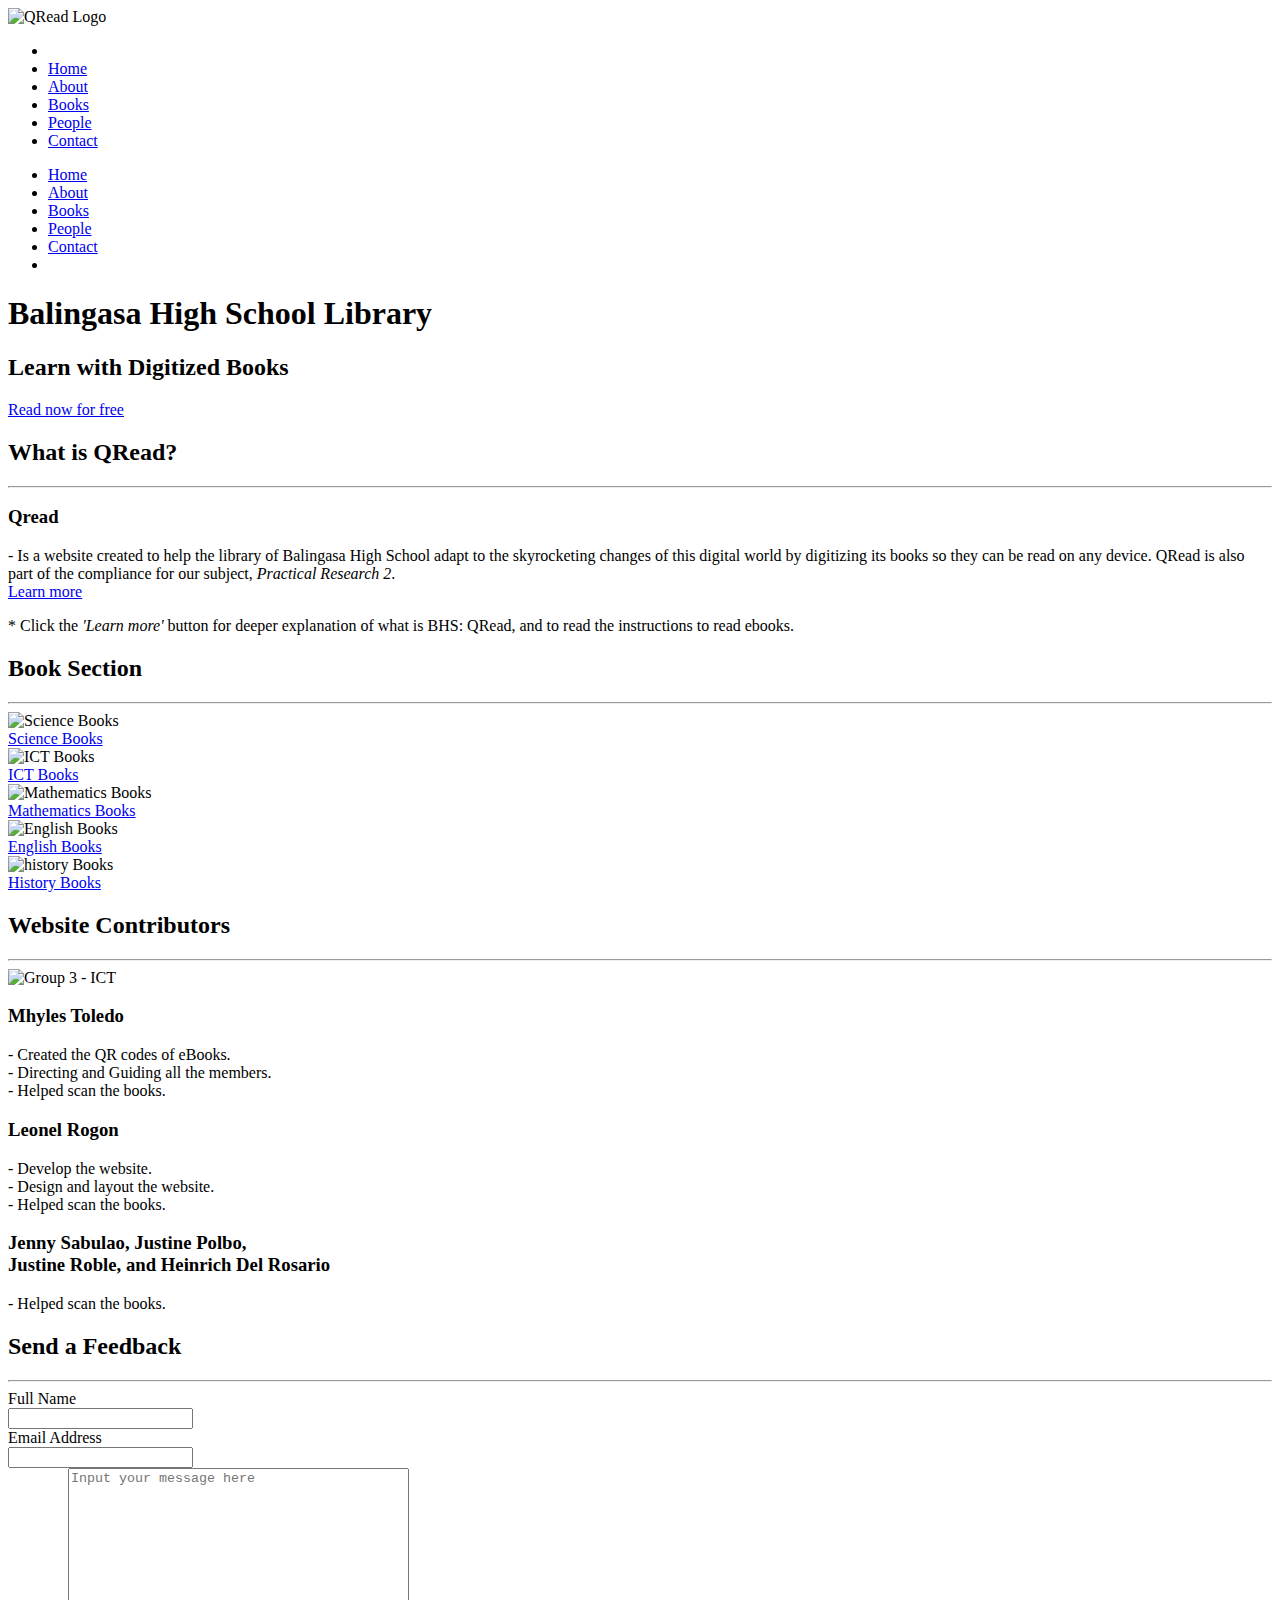
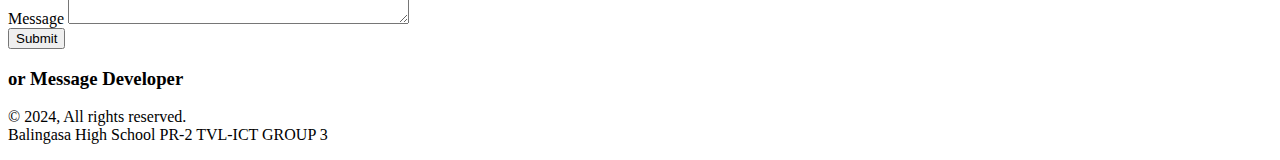
==== index.html @ be1512af "Add files via upload" ====
<!DOCTYPE html>
<html lang="en">
  <head>
    <meta charset="UTF-8" />
    <meta name="viewport" content="width=device-width, initial-scale=1.0" />
    <title>QRead | Balingasa High School Library</title>
    <link rel="stylesheet" href="/qread/main.css" />
    <link rel="icon" href="/qread/pictures/qread-logo.png" />
    <link
      rel="stylesheet"
      href="https://unpkg.com/remixicon/fonts/remixicon.css"
    />
  </head>
  <body>
    <header>
      <nav>
        <img src="/qread/pictures/qread-logo.png" alt="QRead Logo" />

        <ul class="sidebar">
          <div class="ekis">
            <li onclick="hideSidebar()"><i class="ri-close-line"></i></li>
          </div>
          <li onclick="hideSidebar()"><a href="/qread/index.html">Home</a></li>
          <li onclick="hideSidebar()">
            <a href="/qread/about.html">About</a>
          </li>
          <li onclick="hideSidebar()"><a href="/qread/books.html">Books</a></li>
          <li onclick="hideSidebar()">
            <a href="/qread/index.html#people--section">People</a>
          </li>
          <li onclick="hideSidebar()">
            <a href="/qread/index.html#contact--section">Contact</a>
          </li>
        </ul>
        <ul>
          <li class="hideonmobile"><a href="/qread/index.html">Home</a></li>
          <li class="hideonmobile">
            <a href="/qread/about.html">About</a>
          </li>
          <li class="hideonmobile"><a href="/qread/books.html">Books</a></li>
          <li class="hideonmobile">
            <a href="/qread/index.html#people--section">People</a>
          </li>
          <li class="hideonmobile">
            <a href="/qread/index.html#contact--section">Contact</a>
          </li>
          <li class="menu-button" onclick="showSidebar()">
            <a><i class="ri-menu-line"></i></a>
          </li>
        </ul>
      </nav>

      <script>
        function showSidebar() {
          const sidebar = document.querySelector(".sidebar");
          sidebar.style.display = "flex";
        }
        function hideSidebar() {
          const sidebar = document.querySelector(".sidebar");
          sidebar.style.display = "none";
        }
      </script>
    </header>

    <main>
      <section class="hero-section">
        <div class="hero-content">
          <h1>Balingasa High School Library</h1>
          <h2>Learn with Digitized Books</h2>
          <a href="#books--section">Read now for free</a>
        </div>
      </section>

      <section id="about">
        <h2>What is QRead?</h2>
        <hr />
        <div class="container">
          <h3>Qread</h3>
          <div class="about--content">
            - Is a website created to help the
            <span>library of Balingasa High School</span> adapt to the
            skyrocketing changes of this digital world by digitizing its books
            so they can be read on any device. QRead is also
            <span>part of the compliance</span> for our subject,
            <em>Practical Research 2</em>.
          </div>
          <a href="/qread/about.html">Learn more</a>
        </div>
        <p>
          * Click the <em>'Learn more'</em> button for deeper explanation of
          what is BHS: QRead, and to read the instructions to read ebooks.
        </p>
      </section>

      <section id="books--section" class="books--section">
        <h2>Book Section</h2>
        <hr />
        <div class="books--wrapper">
          <div class="books">
            <div class="book--image">
              <img
                src="/qread/pictures/science--book.jpg"
                alt="Science Books"
              />
            </div>
            <a href="/qread/books.html#science-books-section">Science Books</a>
          </div>
          <div class="books">
            <div class="book--image">
              <img src="/qread/pictures/ict--book.jpg" alt="ICT Books" />
            </div>
            <a href="/qread/books.html#ict-books-section">ICT Books</a>
          </div>
          <div class="books">
            <div class="book--image">
              <img
                src="/qread/pictures/math--book.jpg"
                alt="Mathematics Books"
              />
            </div>
            <a href="/qread/books.html#math-books-section">Mathematics Books</a>
          </div>
        </div>
        <div class="books--wrapper1">
          <div class="books">
            <div class="book--image">
              <img
                src="/qread/pictures/english--book.png"
                alt="English Books"
              />
            </div>
            <a href="/qread/books.html#english-books-section">English Books</a>
          </div>
          <div class="books">
            <div class="book--image">
              <img
                src="/qread/pictures/history--book.jpg"
                alt="history Books"
              />
            </div>
            <a href="/qread/books.html#history-books-section">History Books</a>
          </div>
        </div>
      </section>

      <section id="people--section" class="people--section">
        <h2>Website Contributors</h2>
        <hr />
        <div class="people--wrapper">
          <div class="people--image">
            <img src="/qread/pictures/ict--book.jpg" alt="Group 3 - ICT" />
          </div>
          <div class="people--details">
            <h3>Mhyles Toledo</h3>
            <p>
              - Created the QR codes of eBooks. <br />- Directing and Guiding
              all the members. <br />- Helped scan the books.
            </p>
            <h3>Leonel Rogon</h3>
            <p>
              - Develop the website. <br />- Design and layout the website.
              <br />- Helped scan the books.
            </p>

            <h3>
              Jenny Sabulao, Justine Polbo, <br />Justine Roble, and Heinrich
              Del Rosario
            </h3>
            <p>- Helped scan the books.</p>
          </div>
        </div>
      </section>

      <!-- --------------------------------------------------------------------------------------------------------------------------------------------- -->

      <footer id="contact--section">
        <h2 class="allh2">Send a Feedback</h2>
        <hr class="allhr" />
        <form action="https://api.web3forms.com/submit" method="POST">
          <input
            type="hidden"
            name="access_key"
            value="8b16ce22-1f2b-4242-a836-eea5f0880a72"
          />
          <label for="name">Full Name</label><br />
          <input type="text" id="name" name="name" required /><br />

          <label for="email">Email Address</label><br />
          <input type="email" id="email" name="email" required /><br />

          <label for="message">Message</label>
          <textarea
            name="message"
            id="message"
            cols="40"
            rows="10"
            placeholder="Input your message here"
          ></textarea>
          <div class="buttons">
            <button type="submit" class="submit">Submit</button>
          </div>
        </form>

        <div class="check-me-out">
          <h3>or Message Developer</h3>
          <div class="check-link">
            <a href="https://www.facebook.com/leonlrgn/about"
              ><i class="ri-facebook-fill" title="Facebook"></i
            ></a>

            <a href="https://www.instagram.com/rogondotdev/">
              <i class="ri-instagram-line" title="Instagram"></i
            ></a>
          </div>
        </div>
        <p>
          &copy; 2024, All rights reserved. <br />
          Balingasa High School PR-2 TVL-ICT GROUP 3
        </p>
      </footer>
    </main>
  </body>
</html>
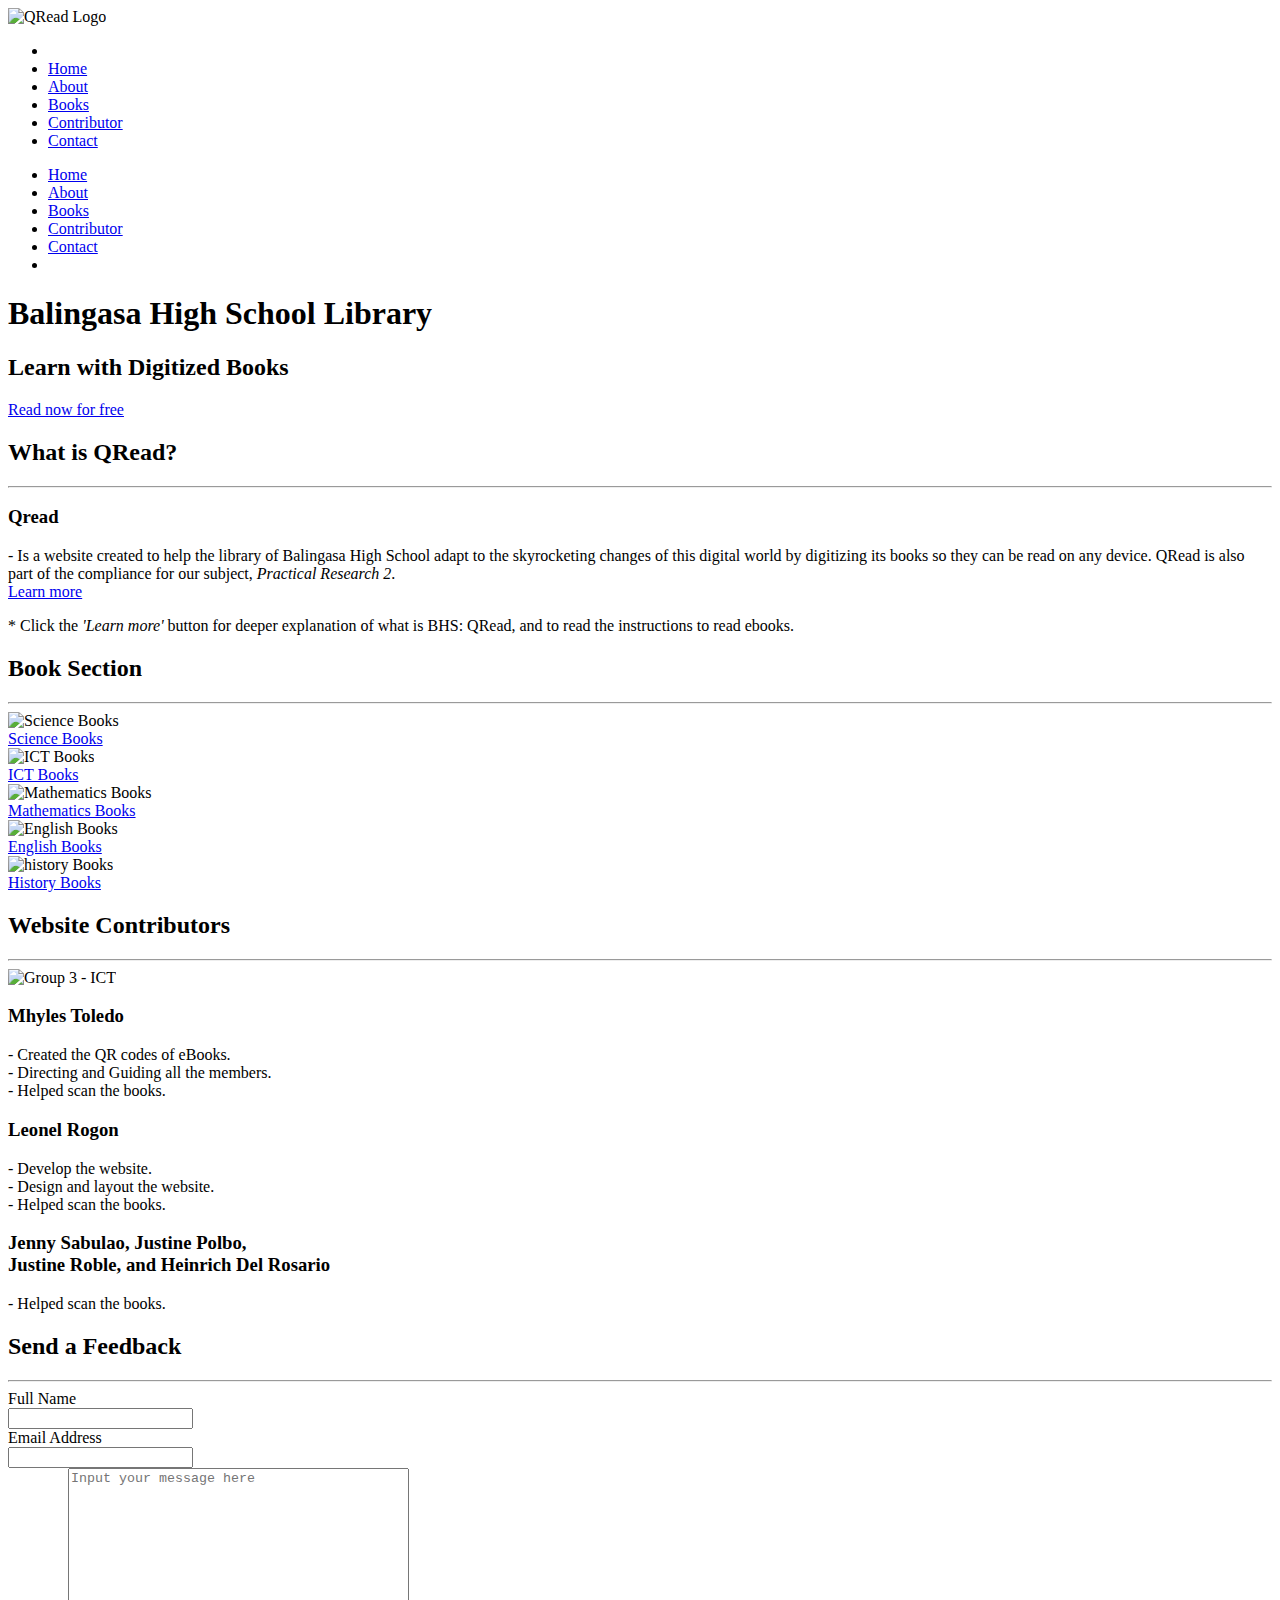
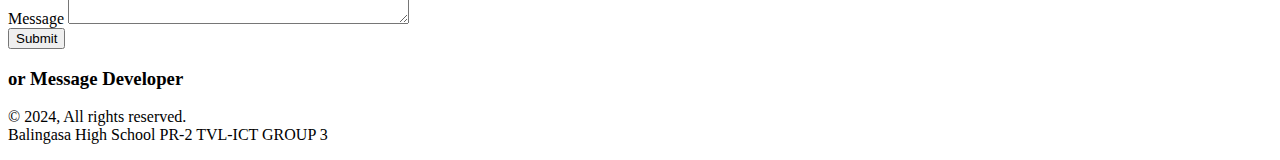
==== commit a6472e65: "Update index.html" ====
--- a/index.html
+++ b/index.html
@@ -26,7 +26,7 @@
           </li>
           <li onclick="hideSidebar()"><a href="/qread/books.html">Books</a></li>
           <li onclick="hideSidebar()">
-            <a href="/qread/index.html#people--section">People</a>
+            <a href="/qread/index.html#people--section">Contributor</a>
           </li>
           <li onclick="hideSidebar()">
             <a href="/qread/index.html#contact--section">Contact</a>
@@ -39,7 +39,7 @@
           </li>
           <li class="hideonmobile"><a href="/qread/books.html">Books</a></li>
           <li class="hideonmobile">
-            <a href="/qread/index.html#people--section">People</a>
+            <a href="/qread/index.html#people--section">Contributor</a>
           </li>
           <li class="hideonmobile">
             <a href="/qread/index.html#contact--section">Contact</a>
@@ -148,7 +148,10 @@
         <hr />
         <div class="people--wrapper">
           <div class="people--image">
-            <img src="/qread/pictures/ict--book.jpg" alt="Group 3 - ICT" />
+            <img
+              src="/qread/pictures/website-contributors.jpeg"
+              alt="Group 3 - ICT"
+            />
           </div>
           <div class="people--details">
             <h3>Mhyles Toledo</h3>
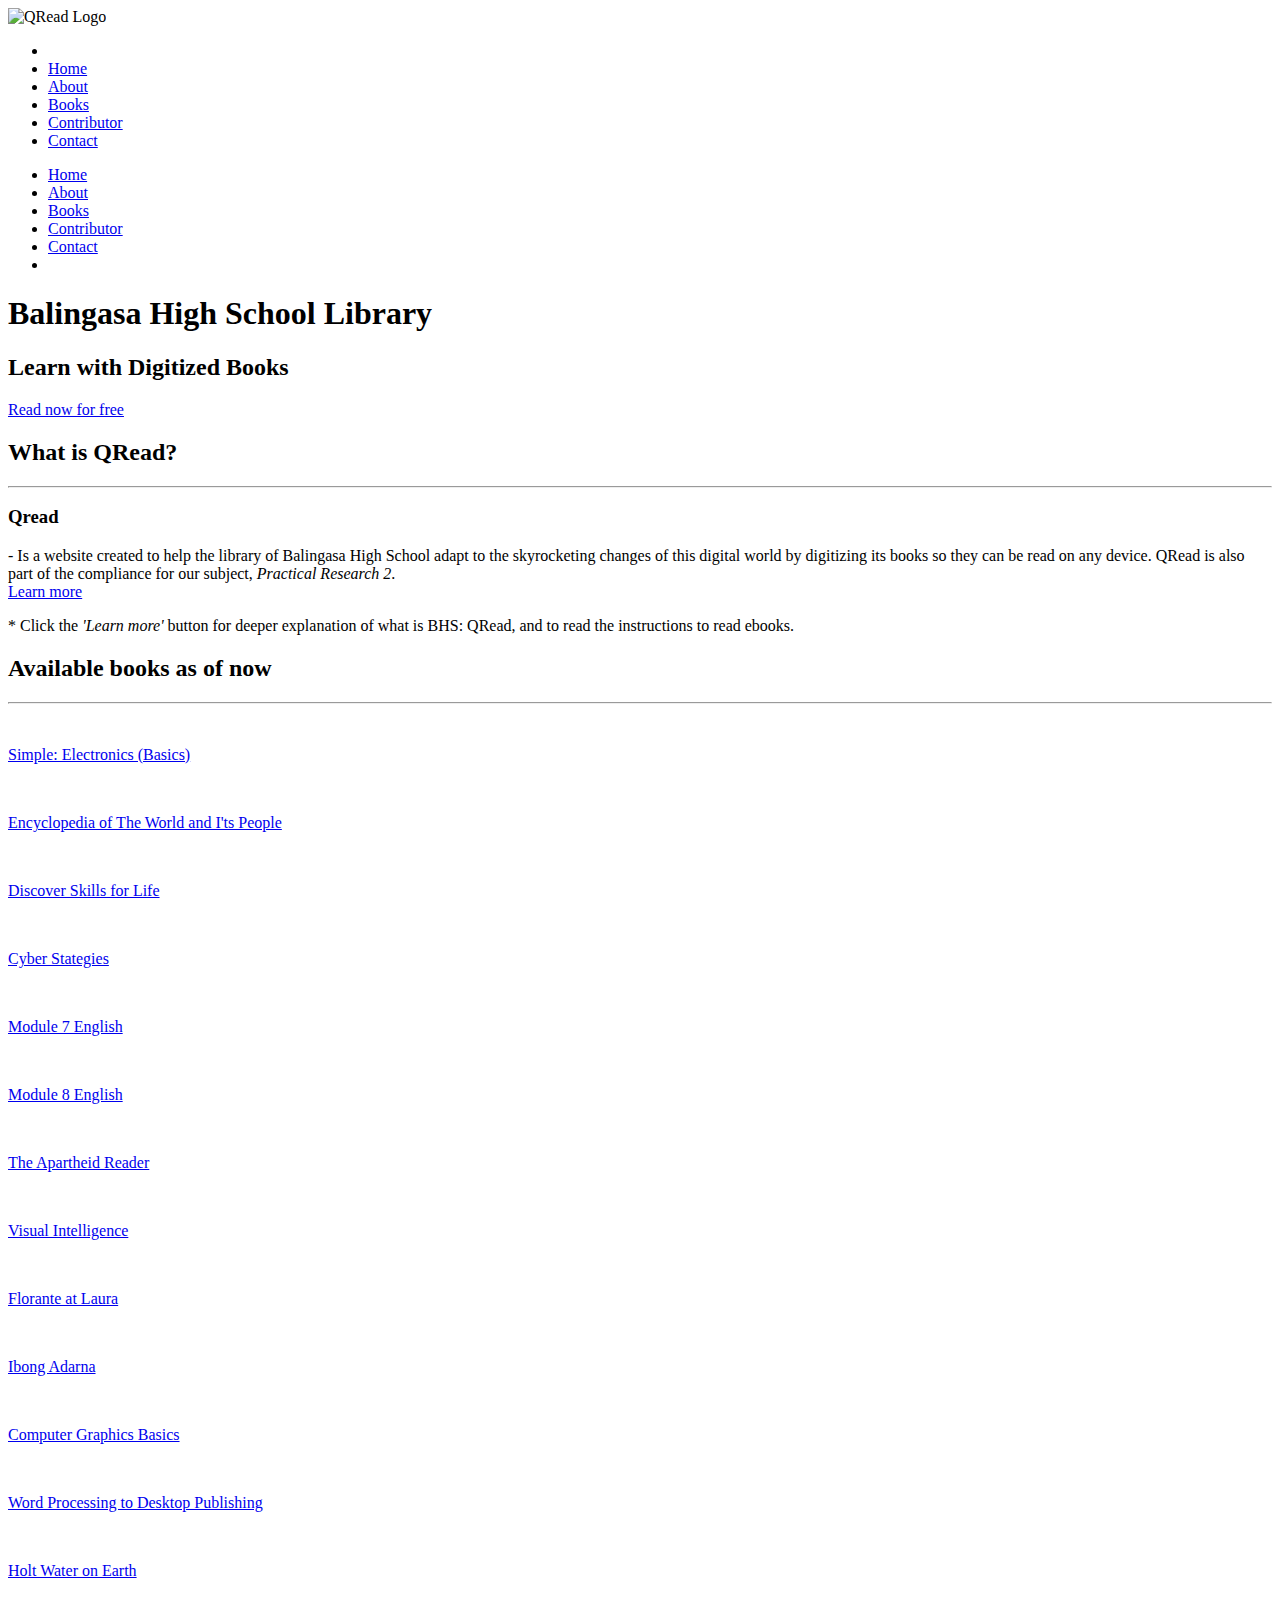
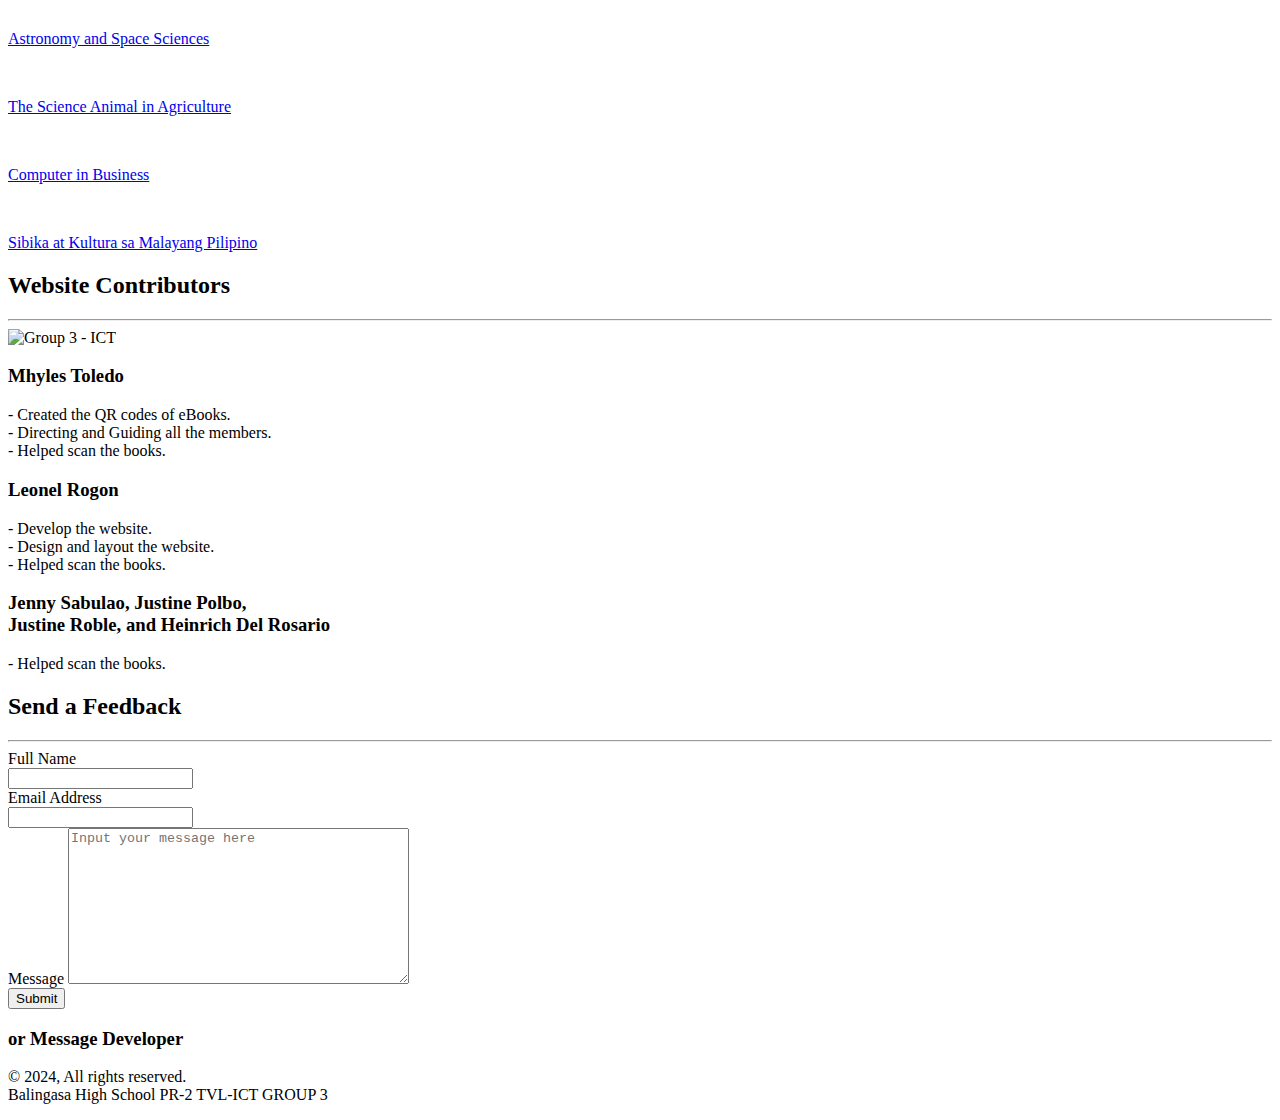
==== commit cc046905: "Update index.html" ====
--- a/index.html
+++ b/index.html
@@ -24,7 +24,7 @@
           <li onclick="hideSidebar()">
             <a href="/qread/about.html">About</a>
           </li>
-          <li onclick="hideSidebar()"><a href="/qread/books.html">Books</a></li>
+          <li onclick="hideSidebar()"><a href="/qread/books-desc.html">Books</a></li>
           <li onclick="hideSidebar()">
             <a href="/qread/index.html#people--section">Contributor</a>
           </li>
@@ -37,7 +37,7 @@
           <li class="hideonmobile">
             <a href="/qread/about.html">About</a>
           </li>
-          <li class="hideonmobile"><a href="/qread/books.html">Books</a></li>
+          <li class="hideonmobile"><a href="/qread/books-desc.html">Books</a></li>
           <li class="hideonmobile">
             <a href="/qread/index.html#people--section">Contributor</a>
           </li>
@@ -92,10 +92,125 @@
         </p>
       </section>
 
-      <section id="books--section" class="books--section">
-        <h2>Book Section</h2>
-        <hr />
-        <div class="books--wrapper">
+
+        <section id="ict-books-section">
+          <h2 class="allh2">Available books as of now</h2>
+          <hr class="allhr" />
+          <div class="books--container">
+            <a href="/qread//books-desc.html#book1">
+              <div class="books">
+                <img src="/qread/pictures/ict--book1.jpg" alt="" />
+                <p>Simple: Electronics (Basics)</p>
+              </div>
+            </a>
+            <a href="/qread/books-desc.html#book2">
+              <div class="books">
+                <img
+                  src="/qread/pictures/EncyclopediaOfTheWorldAndItsPeople.jpg"
+                  alt=""
+                />
+                <p>Encyclopedia of The World and I'ts People</p>
+              </div>
+            </a>
+            <a href="/qread/books-desc.html#book3">
+              <div class="books">
+                <img src="/qread/pictures/DiscoverSkillsForLife.jpg" alt="" />
+                <p>Discover Skills for Life</p>
+              </div>
+            </a>
+            <a href="/qread//books-desc.html#book4">
+              <div class="books">
+                <img src="/qread/pictures/ict--book4.jpg" alt="" />
+                <p>Cyber Stategies</p>
+              </div>
+            </a>
+            <a href="/qread//books-desc.html#book5">
+              <div class="books">
+                <img src="/qread/pictures/ModuleInEnglish7.jpg" alt="" />
+                <p>Module 7 English</p>
+              </div>
+            </a>
+            <a href="/qread/books-desc.html#book6">
+              <div class="books">
+                <img src="/qread/pictures/ModuleInEnglish8.jpg" alt="" />
+                <p>Module 8 English</p>
+              </div>
+            </a>
+            <a href="/qread/books-desc.html#book7">
+              <div class="books">
+                <img src="/qread/pictures/TheApartheidReader.jpg" alt="" />
+                <p>The Apartheid Reader</p>
+              </div>
+            </a>
+            <a href="/qread/books-desc.html#book8">
+              <div class="books">
+                <img src="/qread/pictures/VisualIntelligence.jpg" alt="" />
+                <p>Visual Intelligence</p>
+              </div>
+            </a>
+            <a href="/qread//books-desc.html#book9">
+              <div class="books">
+                <img src="/qread/pictures/FloranteAtLaura.jpg" alt="" />
+                <p>Florante at Laura</p>
+              </div>
+            </a>
+            <a href="/qread/books-desc.html#book10">
+              <div class="books">
+                <img src="/qread/pictures/IbongAdarna.jpg" alt="" />
+                <p>Ibong Adarna</p>
+              </div>
+            </a>
+            <!-- <div class="books">
+              <img src="/qread/pictures/ict--book11.jpg" alt="" />
+              <p>Noli Me Tangere</p>
+            </div> -->
+            <a href="/qread/books-desc.html#book11">
+              <div class="books">
+                <img src="/qread/pictures/ict--book12.jpg" alt="" />
+                <p>Computer Graphics Basics</p>
+              </div>
+            </a>
+            <a href="/qread//books-desc.html#book12">
+              <div class="books">
+                <img src="/qread/pictures/WordProcessing.jpg" alt="" />
+                <p>Word Processing to Desktop Publishing</p>
+              </div>
+            </a>
+            <a href="/qread/books-desc.html#book13">
+              <div class="books">
+                <img src="/qread/pictures/WaterOnEarth.jpg" alt="" />
+                <p>Holt Water on Earth</p>
+              </div>
+            </a>
+            <a href="/qread/books-desc.html#book14">
+              <div class="books">
+                <img src="/qread/pictures/science-book4.jpg" alt="" />
+                <p>Astronomy and Space Sciences</p>
+              </div>
+            </a>
+            <a href="/qread/books-desc.html#book15">
+              <div class="books">
+                <img src="/qread/pictures/science-book12.jpg" alt="" />
+                <p>The Science Animal in Agriculture</p>
+              </div>
+            </a>
+            <a href="/qread/books-desc.html#book16">
+              <div class="books">
+                <img src="/qread/pictures/ict--book9.png" alt="" />
+                <p>Computer in Business</p>
+              </div>
+            </a>
+            <a href="/qread//books-desc.html#book17">
+              <div class="books">
+                <img
+                  src="/qread/pictures/SibikaAtKulturaParaSaMalayangPilipino.jpg"
+                  alt=""
+                />
+                <p>Sibika at Kultura sa Malayang Pilipino</p>
+              </div>
+            </a>
+          </div>
+        <!-- <div class="books--wrapper">
           <div class="books">
             <div class="book--image">
               <img
@@ -140,7 +255,7 @@
             </div>
             <a href="/qread/books.html#history-books-section">History Books</a>
           </div>
-        </div>
+        </div> -->
       </section>
 
       <section id="people--section" class="people--section">
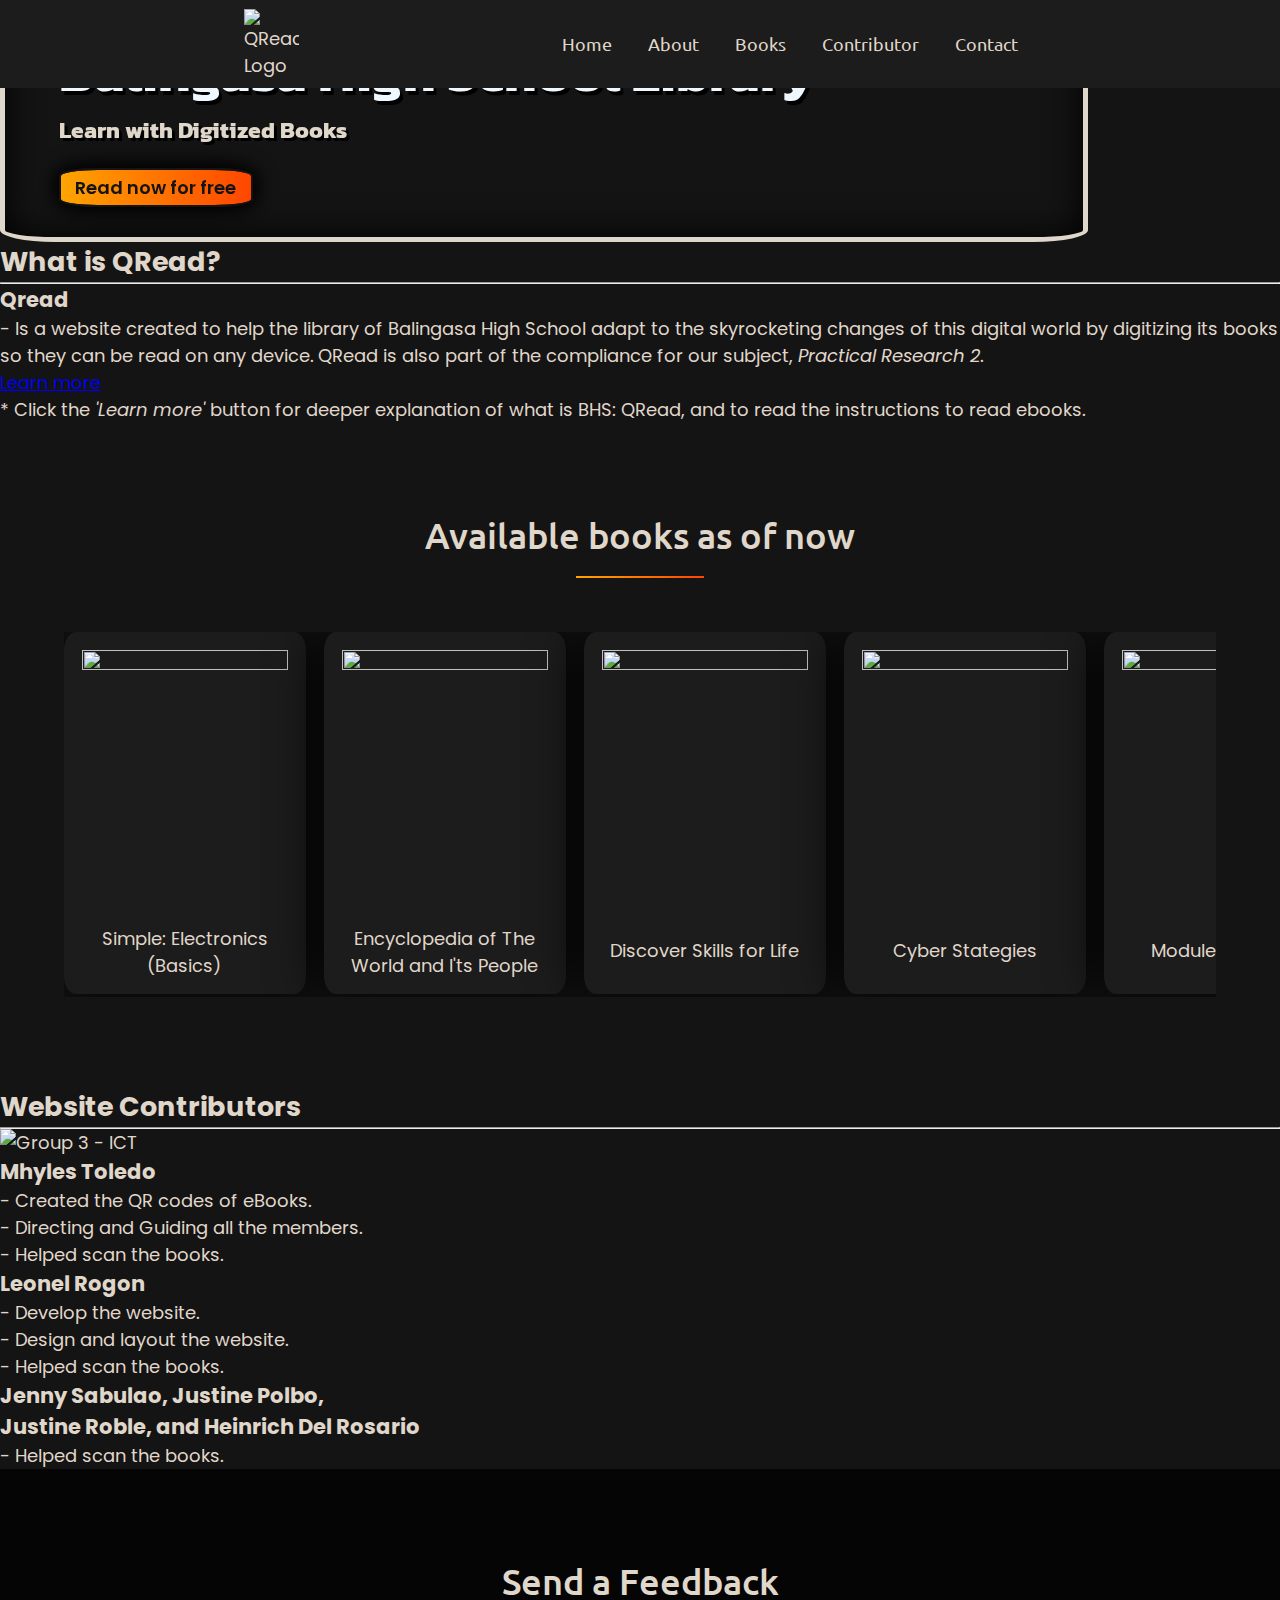
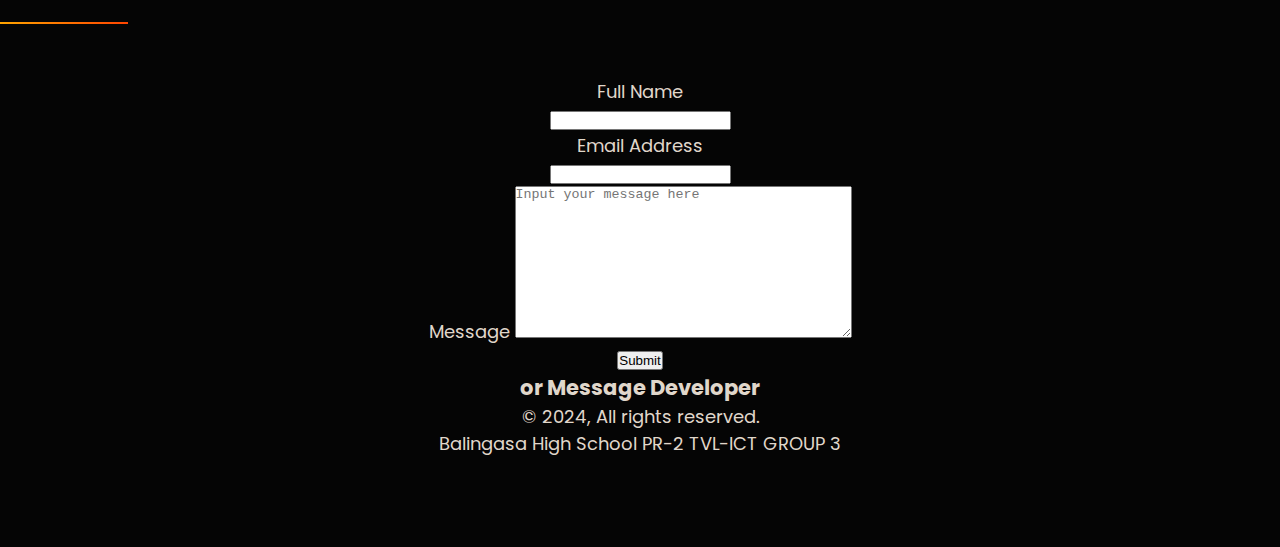
==== commit ba5a4142: "Update index.html" ====
--- a/index.html
+++ b/index.html
@@ -5,6 +5,7 @@
     <meta name="viewport" content="width=device-width, initial-scale=1.0" />
     <title>QRead | Balingasa High School Library</title>
     <link rel="stylesheet" href="/qread/main.css" />
+     <link rel="stylesheet" href="books.css">
     <link rel="icon" href="/qread/pictures/qread-logo.png" />
     <link
       rel="stylesheet"
--- a/books.css
+++ b/books.css
@@ -0,0 +1,305 @@
+@import url("https://fonts.googleapis.com/css2?family=Kanit:ital,wght@0,100;0,200;0,300;0,400;0,500;0,600;0,700;0,800;0,900;1,100;1,200;1,300;1,400;1,500;1,600;1,700;1,800;1,900&display=swap");
+@import url("https://fonts.googleapis.com/css2?family=Ubuntu:ital,wght@0,300;0,400;0,500;0,700;1,300;1,400;1,500;1,700&display=swap");
+@import url("https://fonts.googleapis.com/css2?family=Poppins:ital,wght@0,100;0,200;0,300;0,400;0,500;0,600;0,700;0,800;0,900;1,100;1,200;1,300;1,400;1,500;1,600;1,700;1,800;1,900&display=swap");
+
+/* GENERAL CSS */
+html {
+  scroll-behavior: smooth;
+}
+* {
+  margin: 0;
+  padding: 0;
+  box-sizing: border-box;
+}
+html {
+  font-size: 18px;
+}
+body {
+  background-color: #141414;
+  color: #e0d7cb;
+  font-family: "Poppins", sans-serif;
+  overflow-x: hidden;
+}
+
+/* NAVBAR CSS */
+header {
+  position: relative;
+}
+nav {
+  background-color: #1c1c1c;
+  z-index: 1;
+  padding: 0.5em 0;
+  position: fixed;
+  top: 0;
+  right: 0;
+  left: 0;
+  display: flex;
+  align-items: center;
+  justify-content: space-evenly;
+}
+nav ul {
+  display: flex;
+  justify-content: space-between;
+}
+nav li {
+  list-style: none;
+  font-size: 1rem;
+  font-family: "Ubuntu", sans-serif;
+}
+nav a {
+  text-decoration: none;
+  color: #e0d7cb;
+  cursor: pointer;
+  transition: all 0.5s ease;
+  height: 100%;
+  padding: 1.3em 1em;
+}
+nav a:hover {
+  color: orange;
+  background: linear-gradient(to right, orange, orangered);
+  -webkit-background-clip: text;
+  background-clip: text;
+  color: transparent;
+  text-decoration: underline;
+  text-underline-offset: 1em;
+}
+nav img {
+  width: 55px;
+}
+
+.sidebar {
+  position: fixed;
+  top: 0;
+  right: 0;
+  height: 100vh;
+  width: 250px;
+  z-index: 999;
+  background-color: #141414dc;
+  box-shadow: -10px 0 10px rgba(0, 0, 0, 0.1);
+  padding: 3rem 0;
+  font-size: 3rem;
+  display: none;
+  flex-direction: column;
+  align-items: flex-end;
+  justify-content: flex-start;
+  text-align: center;
+}
+.sidebar:first-child {
+  align-items: flex-end;
+}
+.ekis {
+  display: flex;
+}
+.ri-close-line {
+  font-size: 2.5rem;
+  padding: 0;
+  background: 0;
+  transition: all 0.5s ease;
+}
+.ri-close-line:hover {
+  opacity: 0.6;
+  background-color: transparent;
+}
+.menu-button {
+  display: none;
+}
+.sidebar li {
+  padding: 2em 1.5em;
+  width: 100%;
+  cursor: pointer;
+  transition: all 0.5s ease;
+}
+.sidebar a {
+  font-size: 1.5rem;
+  width: 100%;
+}
+.sidebar a:hover {
+  color: orangered;
+  text-decoration: none;
+}
+
+.sidebar li:hover {
+  color: orangered;
+  text-decoration: none;
+  background-color: #1c1c1c;
+}
+
+/* HERO SECTION CSS */
+.hero--section {
+  min-height: 100vh;
+  background-image: url(/qread/pictures/books2.jpeg);
+  background-repeat: no-repeat;
+  background-size: cover;
+  background-position: bottom;
+  display: flex;
+  align-items: center;
+  justify-content: center;
+  text-align: center;
+  border-bottom-left-radius: 50%;
+  border-bottom-right-radius: 50%;
+  border-bottom: 3px solid orange;
+}
+.hero-content {
+  max-width: 85%;
+  padding: 1.5rem 3rem 2rem;
+  border: 5px solid #e0d7cb;
+  border-radius: 5%;
+  backdrop-filter: blur(2px);
+  box-shadow: inset 0 0 2rem black;
+}
+.hero-content h1 {
+  color: aliceblue;
+  font-family: "Kanit", sans-serif;
+  font-size: 3rem;
+  text-shadow: 3px 4px black;
+}
+.hero-content h2 {
+  color: #e0d7cb;
+  font-size: 1.3rem;
+  font-family: "Kanit", sans-serif;
+  text-shadow: 3px 3px black;
+  margin-bottom: 1.5rem;
+}
+.hero-content a {
+  color: #141414;
+  text-decoration: none;
+  font-size: 1rem;
+  font-weight: 600;
+  padding: 0.3em 0.8em;
+  border: 2px solid;
+  border-radius: 20%;
+  background: linear-gradient(to right, orange, orangered);
+  background-clip: padding-box, border-box;
+  background-origin: border-box;
+  cursor: pointer;
+  transition: all 0.3s ease;
+  box-shadow: 0 0 1rem 0.3rem black;
+}
+.hero-content a:hover {
+  opacity: 0.6;
+}
+
+/* BOOKS SECTION CSS */
+#science-books-section,
+#ict-books-section,
+#math-books-section,
+#history-books-section,
+#english-books-section {
+  padding-block: 5em;
+  display: flex;
+  flex-direction: column;
+  align-items: center;
+  justify-content: center;
+}
+.allh2 {
+  font-size: 2rem;
+  font-family: "Ubuntu", sans-serif;
+  font-weight: 500;
+  margin-bottom: 0.5em;
+}
+.allhr {
+  border: 1px solid;
+  border-image: linear-gradient(to right, orange, orangered) 1;
+  width: 10vw;
+  margin-bottom: 3em;
+}
+.books--container {
+  max-width: 90%;
+  display: grid;
+  grid-auto-flow: column;
+  gap: 1em;
+  grid-auto-columns: 21%;
+  overflow-x: auto;
+  overscroll-behavior-inline: contain;
+}
+.books {
+  background-color: #1c1c1c;
+  padding: 1em;
+  border-radius: 5%;
+  box-shadow: 0 0 3rem black;
+  display: grid;
+  align-items: center;
+  gap: 1em;
+  grid-template-rows: min-content;
+  row-gap: 1em;
+  height: 99%;
+}
+.books > img {
+  inline-size: 100%;
+  aspect-ratio: 20 / 25;
+}
+.books p {
+  font-size: 1rem;
+  text-align: center;
+}
+#science-books-section a,
+#ict-books-section a,
+#math-books-section a,
+#history-books-section a,
+#english-books-section a {
+  color: #e0d7cb;
+  text-decoration: none;
+}
+/* FOOTER CSS */
+footer {
+  background-color: #050505;
+  padding-block: 5em;
+  text-align: center;
+}
+.footer--feedback {
+  font-family: "Poppins", sans-serif;
+  font-size: 1.1rem;
+  color: #e0d7cb;
+  text-decoration: none;
+  box-shadow: 1px 1px orangered;
+  display: inline-block;
+  margin-bottom: 2em;
+  background-color: #1c1c1c;
+  padding: 0.5em 0.9em;
+  border-radius: 40%;
+}
+.footer--feedback:hover {
+  opacity: 0.6;
+}
+.contact--links {
+  margin-bottom: 2em;
+}
+.contact--links a {
+  margin-top: 3em;
+  color: #e0d7cb;
+  text-decoration: none;
+  font-size: 1.6rem;
+  background-color: #1c1c1c;
+  padding: 0.3em 0.4em;
+  box-shadow: 1px 1px orangered;
+  border-radius: 100vh;
+  cursor: pointer;
+  transition: all 0.3s ease;
+}
+.contact--links a:hover {
+  color: orange;
+}
+.contact--links a:active {
+  opacity: 0.6;
+}
+
+/* RESPONSIVE */
+@media (max-width: 850px) {
+  html {
+    font-size: 12px;
+  }
+}
+@media (max-width: 1024px) {
+  .menu-button {
+    display: inline-block;
+  }
+  .hideonmobile {
+    display: none;
+  }
+  .ri-menu-line {
+    font-size: 2rem;
+  }
+  .books--container {
+    grid-auto-columns: 27%;
+  }
+}
